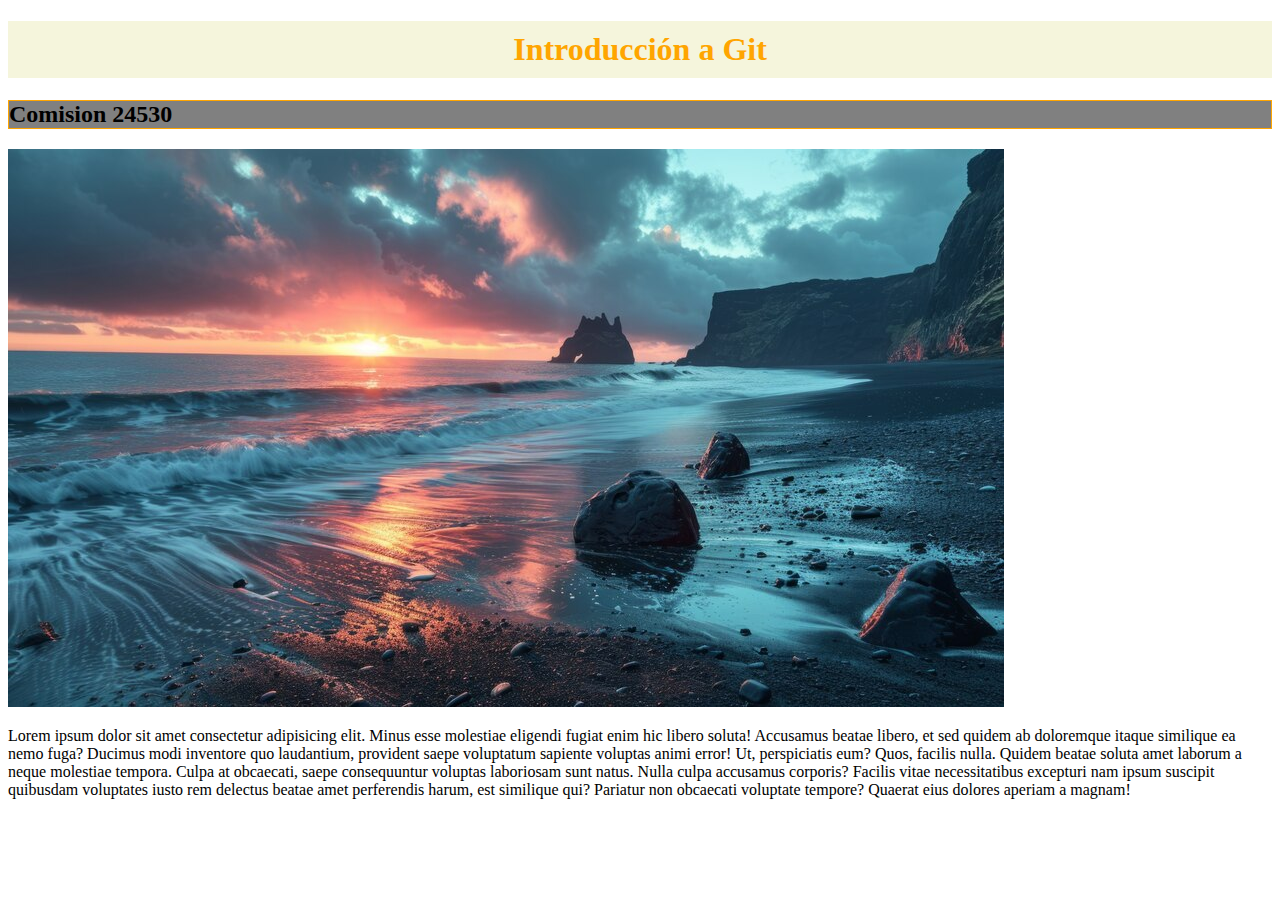
==== index.html @ 83cf324a "Agregamos imagen y modificamos index" ====
<!DOCTYPE html>
<html lang="en">
<head>
    <meta charset="UTF-8">
    <meta name="viewport" content="width=device-width, initial-scale=1.0">
    <title>Document</title>
    <link rel="stylesheet" href="css/estilos.css">
    <script src="js/script.js"></script>
</head>
<body>
    <h1>Introducción a Git</h1>
    <h2>Comision 24530</h2>
    <img src="img/paisaje.jpg" alt="paisaje">
    <p>Lorem ipsum dolor sit amet consectetur adipisicing elit. Minus esse molestiae eligendi fugiat enim hic libero soluta! Accusamus beatae libero, et sed quidem ab doloremque itaque similique ea nemo fuga? Ducimus modi inventore quo laudantium, provident saepe voluptatum sapiente voluptas animi error! Ut, perspiciatis eum? Quos, facilis nulla. Quidem beatae soluta amet laborum a neque molestiae tempora. Culpa at obcaecati, saepe consequuntur voluptas laboriosam sunt natus. Nulla culpa accusamus corporis? Facilis vitae necessitatibus excepturi nam ipsum suscipit quibusdam voluptates iusto rem delectus beatae amet perferendis harum, est similique qui? Pariatur non obcaecati voluptate tempore? Quaerat eius dolores aperiam a magnam!</p>

</body>
</html>
---- css/estilos.css ----
h1{
    color: orange;
    text-align: center;
    background-color: beige;
    padding: 10px;
}
h2{
    border: 1px solid orange;
    background-color: gray;
}
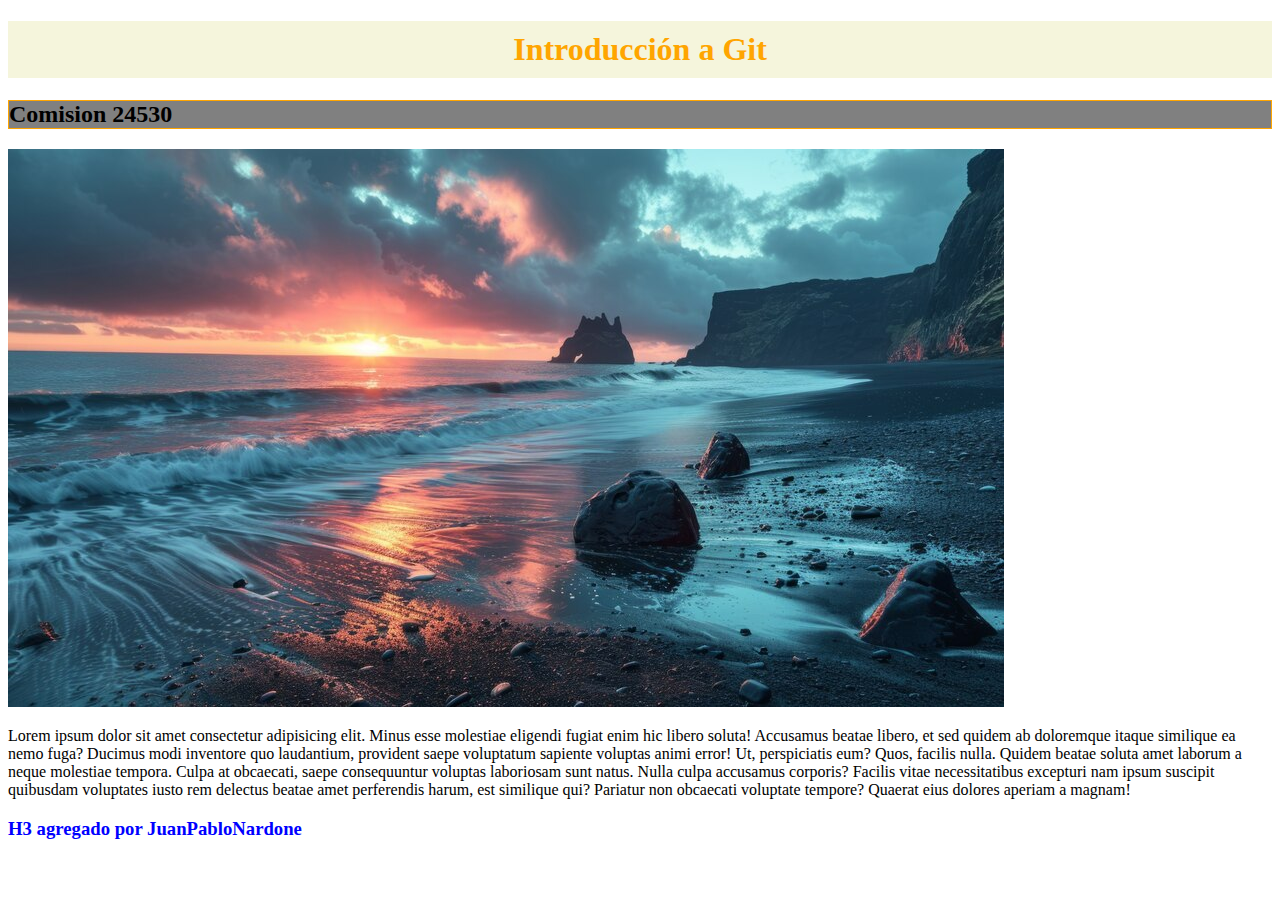
==== commit 613f11dd: "Agregado de h3 por prof Juan Pablo" ====
--- a/index.html
+++ b/index.html
@@ -12,6 +12,7 @@
     <h2>Comision 24530</h2>
     <img src="img/paisaje.jpg" alt="paisaje">
     <p>Lorem ipsum dolor sit amet consectetur adipisicing elit. Minus esse molestiae eligendi fugiat enim hic libero soluta! Accusamus beatae libero, et sed quidem ab doloremque itaque similique ea nemo fuga? Ducimus modi inventore quo laudantium, provident saepe voluptatum sapiente voluptas animi error! Ut, perspiciatis eum? Quos, facilis nulla. Quidem beatae soluta amet laborum a neque molestiae tempora. Culpa at obcaecati, saepe consequuntur voluptas laboriosam sunt natus. Nulla culpa accusamus corporis? Facilis vitae necessitatibus excepturi nam ipsum suscipit quibusdam voluptates iusto rem delectus beatae amet perferendis harum, est similique qui? Pariatur non obcaecati voluptate tempore? Quaerat eius dolores aperiam a magnam!</p>
-
+    <h3>H3 agregado por JuanPabloNardone</h3>
+    
 </body>
 </html>--- a/css/estilos.css
+++ b/css/estilos.css
@@ -7,4 +7,7 @@
 h2{
     border: 1px solid orange;
     background-color: gray;
+}
+h3{
+    color: blue;
 }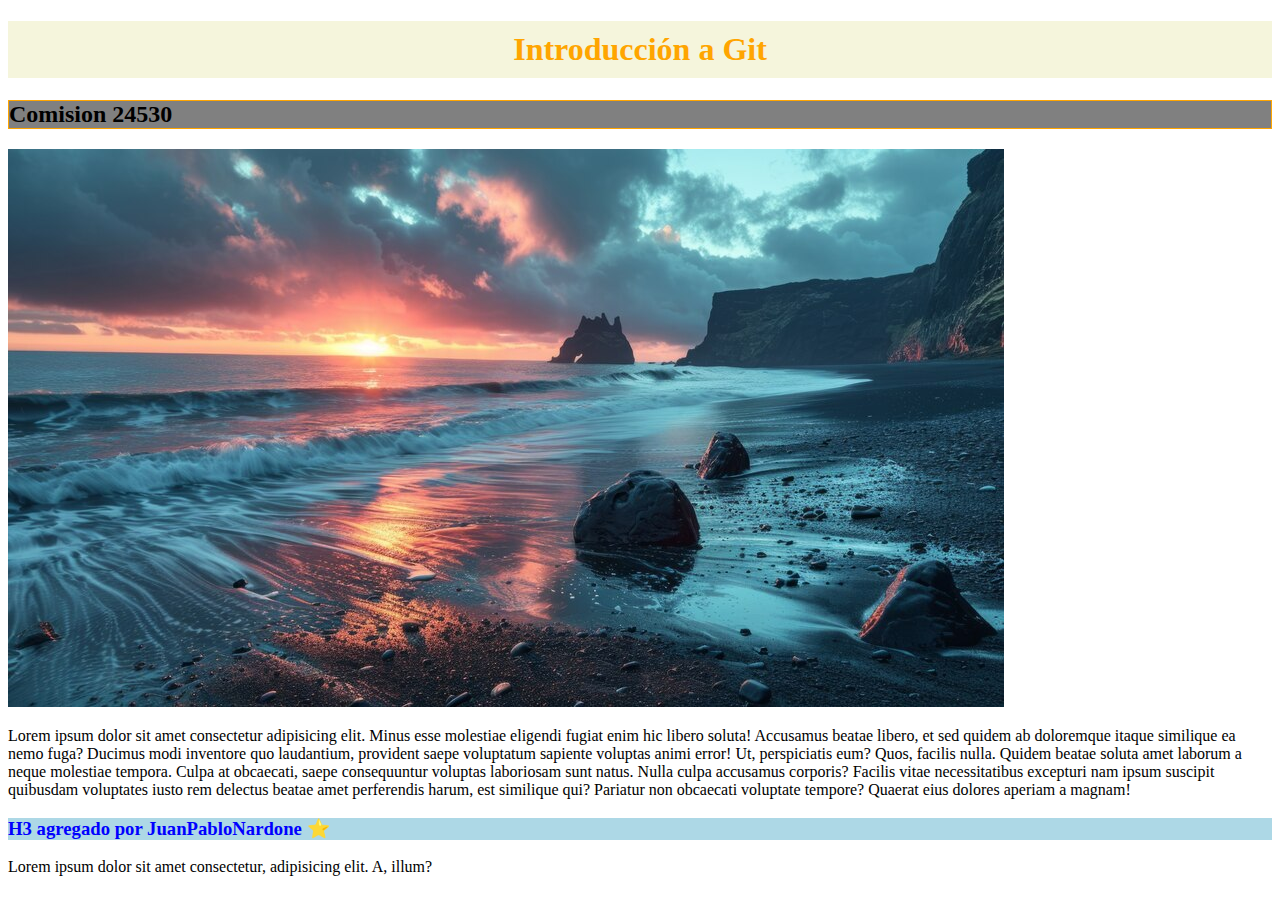
==== commit b1b43ad7: "Agregados finales de Juan Codo" ====
--- a/index.html
+++ b/index.html
@@ -12,7 +12,7 @@
     <h2>Comision 24530</h2>
     <img src="img/paisaje.jpg" alt="paisaje">
     <p>Lorem ipsum dolor sit amet consectetur adipisicing elit. Minus esse molestiae eligendi fugiat enim hic libero soluta! Accusamus beatae libero, et sed quidem ab doloremque itaque similique ea nemo fuga? Ducimus modi inventore quo laudantium, provident saepe voluptatum sapiente voluptas animi error! Ut, perspiciatis eum? Quos, facilis nulla. Quidem beatae soluta amet laborum a neque molestiae tempora. Culpa at obcaecati, saepe consequuntur voluptas laboriosam sunt natus. Nulla culpa accusamus corporis? Facilis vitae necessitatibus excepturi nam ipsum suscipit quibusdam voluptates iusto rem delectus beatae amet perferendis harum, est similique qui? Pariatur non obcaecati voluptate tempore? Quaerat eius dolores aperiam a magnam!</p>
-    <h3>H3 agregado por JuanPabloNardone</h3>
-    
+    <h3>H3 agregado por JuanPabloNardone ⭐</h3>
+    <p>Lorem ipsum dolor sit amet consectetur, adipisicing elit. A, illum?</p>
 </body>
 </html>--- a/css/estilos.css
+++ b/css/estilos.css
@@ -10,4 +10,5 @@
 }
 h3{
     color: blue;
+    background-color: lightblue;
 }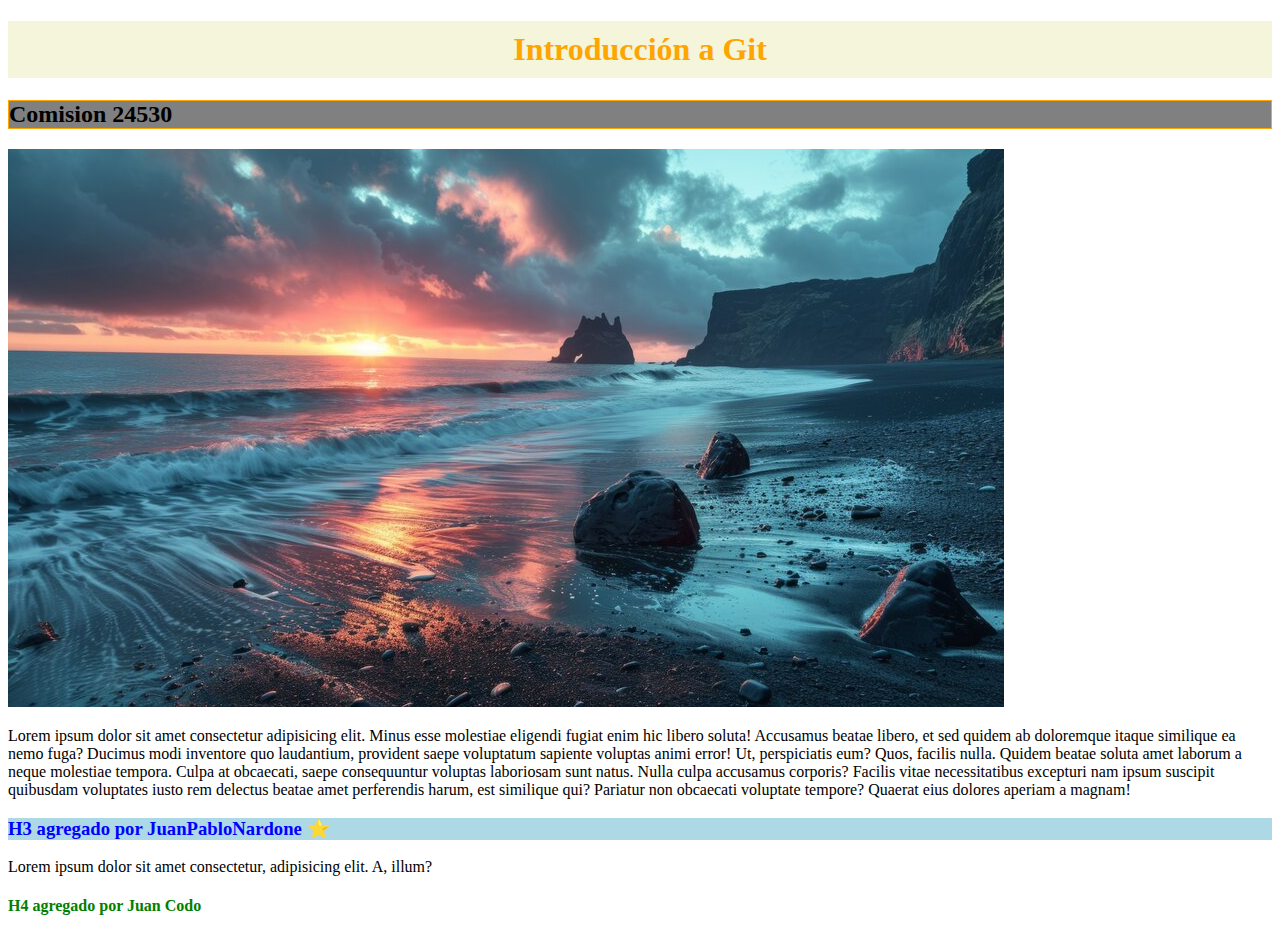
==== commit a364fd3d: "Agregado por Juan Codo al h4" ====
--- a/index.html
+++ b/index.html
@@ -14,5 +14,6 @@
     <p>Lorem ipsum dolor sit amet consectetur adipisicing elit. Minus esse molestiae eligendi fugiat enim hic libero soluta! Accusamus beatae libero, et sed quidem ab doloremque itaque similique ea nemo fuga? Ducimus modi inventore quo laudantium, provident saepe voluptatum sapiente voluptas animi error! Ut, perspiciatis eum? Quos, facilis nulla. Quidem beatae soluta amet laborum a neque molestiae tempora. Culpa at obcaecati, saepe consequuntur voluptas laboriosam sunt natus. Nulla culpa accusamus corporis? Facilis vitae necessitatibus excepturi nam ipsum suscipit quibusdam voluptates iusto rem delectus beatae amet perferendis harum, est similique qui? Pariatur non obcaecati voluptate tempore? Quaerat eius dolores aperiam a magnam!</p>
     <h3>H3 agregado por JuanPabloNardone ⭐</h3>
     <p>Lorem ipsum dolor sit amet consectetur, adipisicing elit. A, illum?</p>
+    <h4>H4 agregado por Juan Codo</h4>
 </body>
 </html>--- a/css/estilos.css
+++ b/css/estilos.css
@@ -11,4 +11,7 @@
 h3{
     color: blue;
     background-color: lightblue;
+}
+h4{
+    color: green;
 }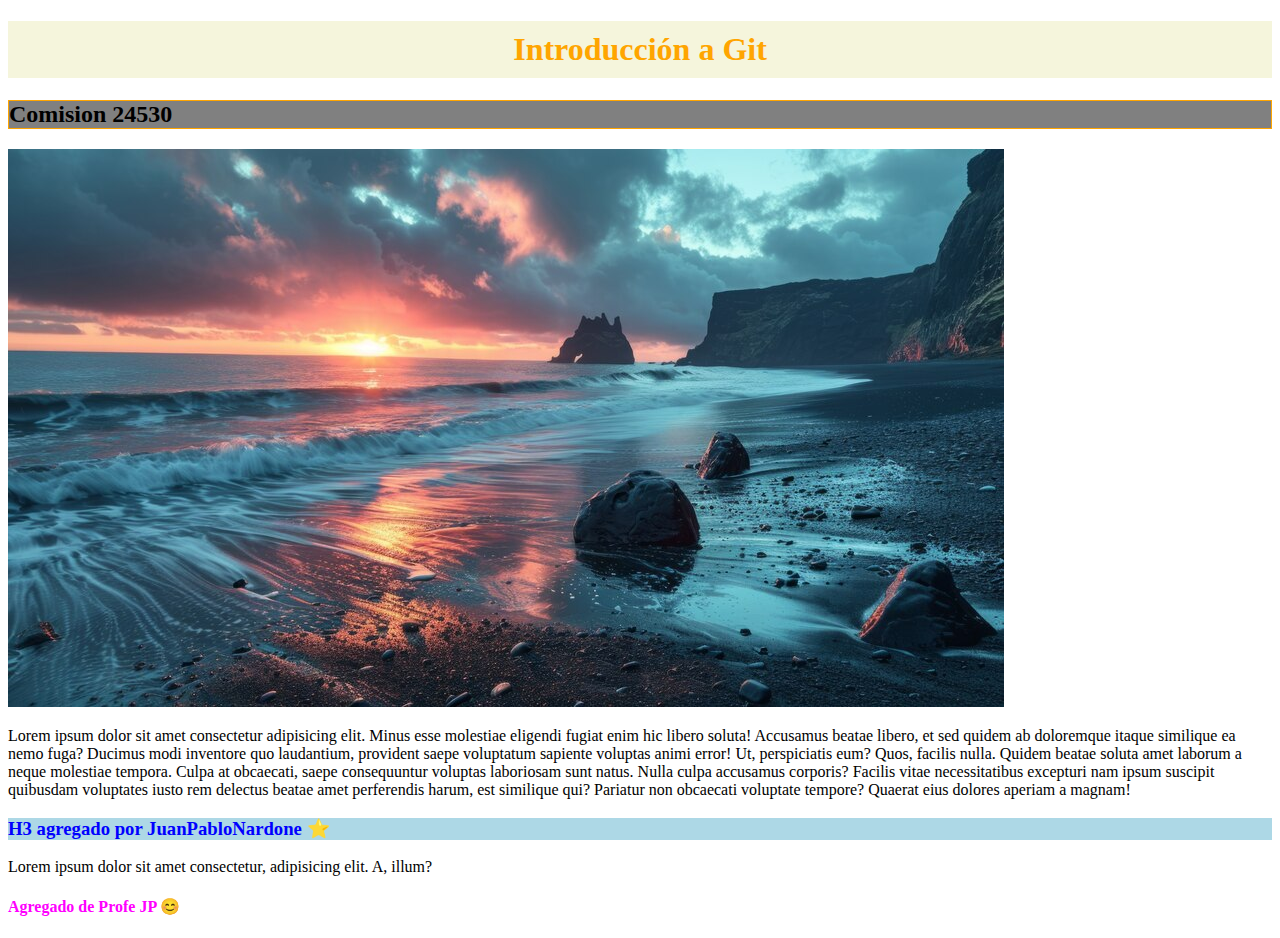
==== commit 03f0dc81: "Agregado de Profe JP" ====
--- a/index.html
+++ b/index.html
@@ -14,6 +14,6 @@
     <p>Lorem ipsum dolor sit amet consectetur adipisicing elit. Minus esse molestiae eligendi fugiat enim hic libero soluta! Accusamus beatae libero, et sed quidem ab doloremque itaque similique ea nemo fuga? Ducimus modi inventore quo laudantium, provident saepe voluptatum sapiente voluptas animi error! Ut, perspiciatis eum? Quos, facilis nulla. Quidem beatae soluta amet laborum a neque molestiae tempora. Culpa at obcaecati, saepe consequuntur voluptas laboriosam sunt natus. Nulla culpa accusamus corporis? Facilis vitae necessitatibus excepturi nam ipsum suscipit quibusdam voluptates iusto rem delectus beatae amet perferendis harum, est similique qui? Pariatur non obcaecati voluptate tempore? Quaerat eius dolores aperiam a magnam!</p>
     <h3>H3 agregado por JuanPabloNardone ⭐</h3>
     <p>Lorem ipsum dolor sit amet consectetur, adipisicing elit. A, illum?</p>
-    <h4>H4 agregado por Juan Codo</h4>
+    <h4>Agregado de Profe JP 😊</h4>
 </body>
 </html>--- a/css/estilos.css
+++ b/css/estilos.css
@@ -13,5 +13,5 @@
     background-color: lightblue;
 }
 h4{
-    color: green;
+    color: fuchsia;
 }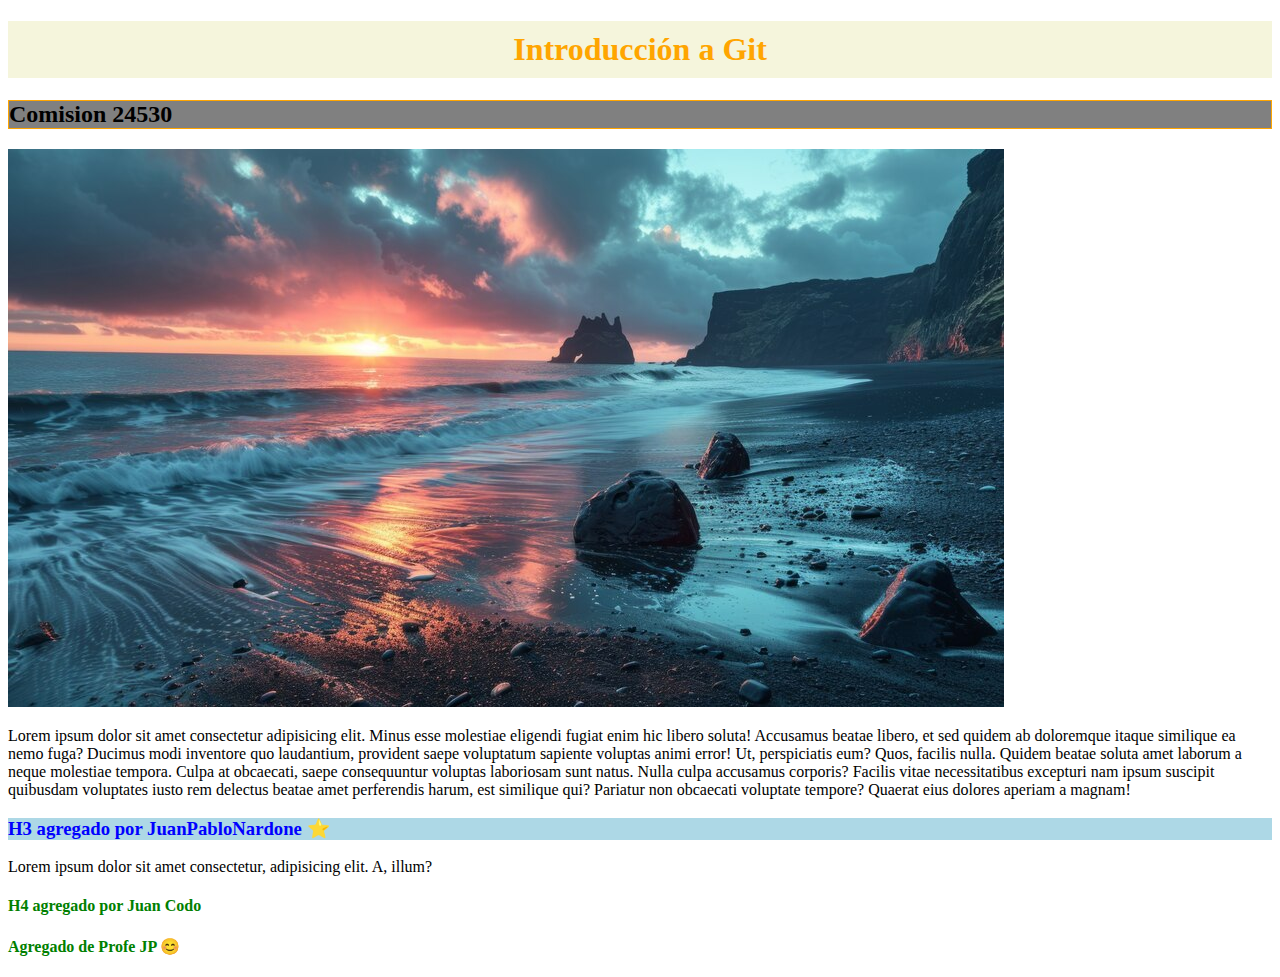
==== commit ea956f39: "Merge branch 'main' of https://github.com/juanpablocodoacodo/repocol2" ====
--- a/index.html
+++ b/index.html
@@ -14,6 +14,7 @@
     <p>Lorem ipsum dolor sit amet consectetur adipisicing elit. Minus esse molestiae eligendi fugiat enim hic libero soluta! Accusamus beatae libero, et sed quidem ab doloremque itaque similique ea nemo fuga? Ducimus modi inventore quo laudantium, provident saepe voluptatum sapiente voluptas animi error! Ut, perspiciatis eum? Quos, facilis nulla. Quidem beatae soluta amet laborum a neque molestiae tempora. Culpa at obcaecati, saepe consequuntur voluptas laboriosam sunt natus. Nulla culpa accusamus corporis? Facilis vitae necessitatibus excepturi nam ipsum suscipit quibusdam voluptates iusto rem delectus beatae amet perferendis harum, est similique qui? Pariatur non obcaecati voluptate tempore? Quaerat eius dolores aperiam a magnam!</p>
     <h3>H3 agregado por JuanPabloNardone ⭐</h3>
     <p>Lorem ipsum dolor sit amet consectetur, adipisicing elit. A, illum?</p>
+    <h4>H4 agregado por Juan Codo</h4>
     <h4>Agregado de Profe JP 😊</h4>
 </body>
 </html>--- a/css/estilos.css
+++ b/css/estilos.css
@@ -14,4 +14,7 @@
 }
 h4{
     color: fuchsia;
+}
+h4{
+    color: green;
 }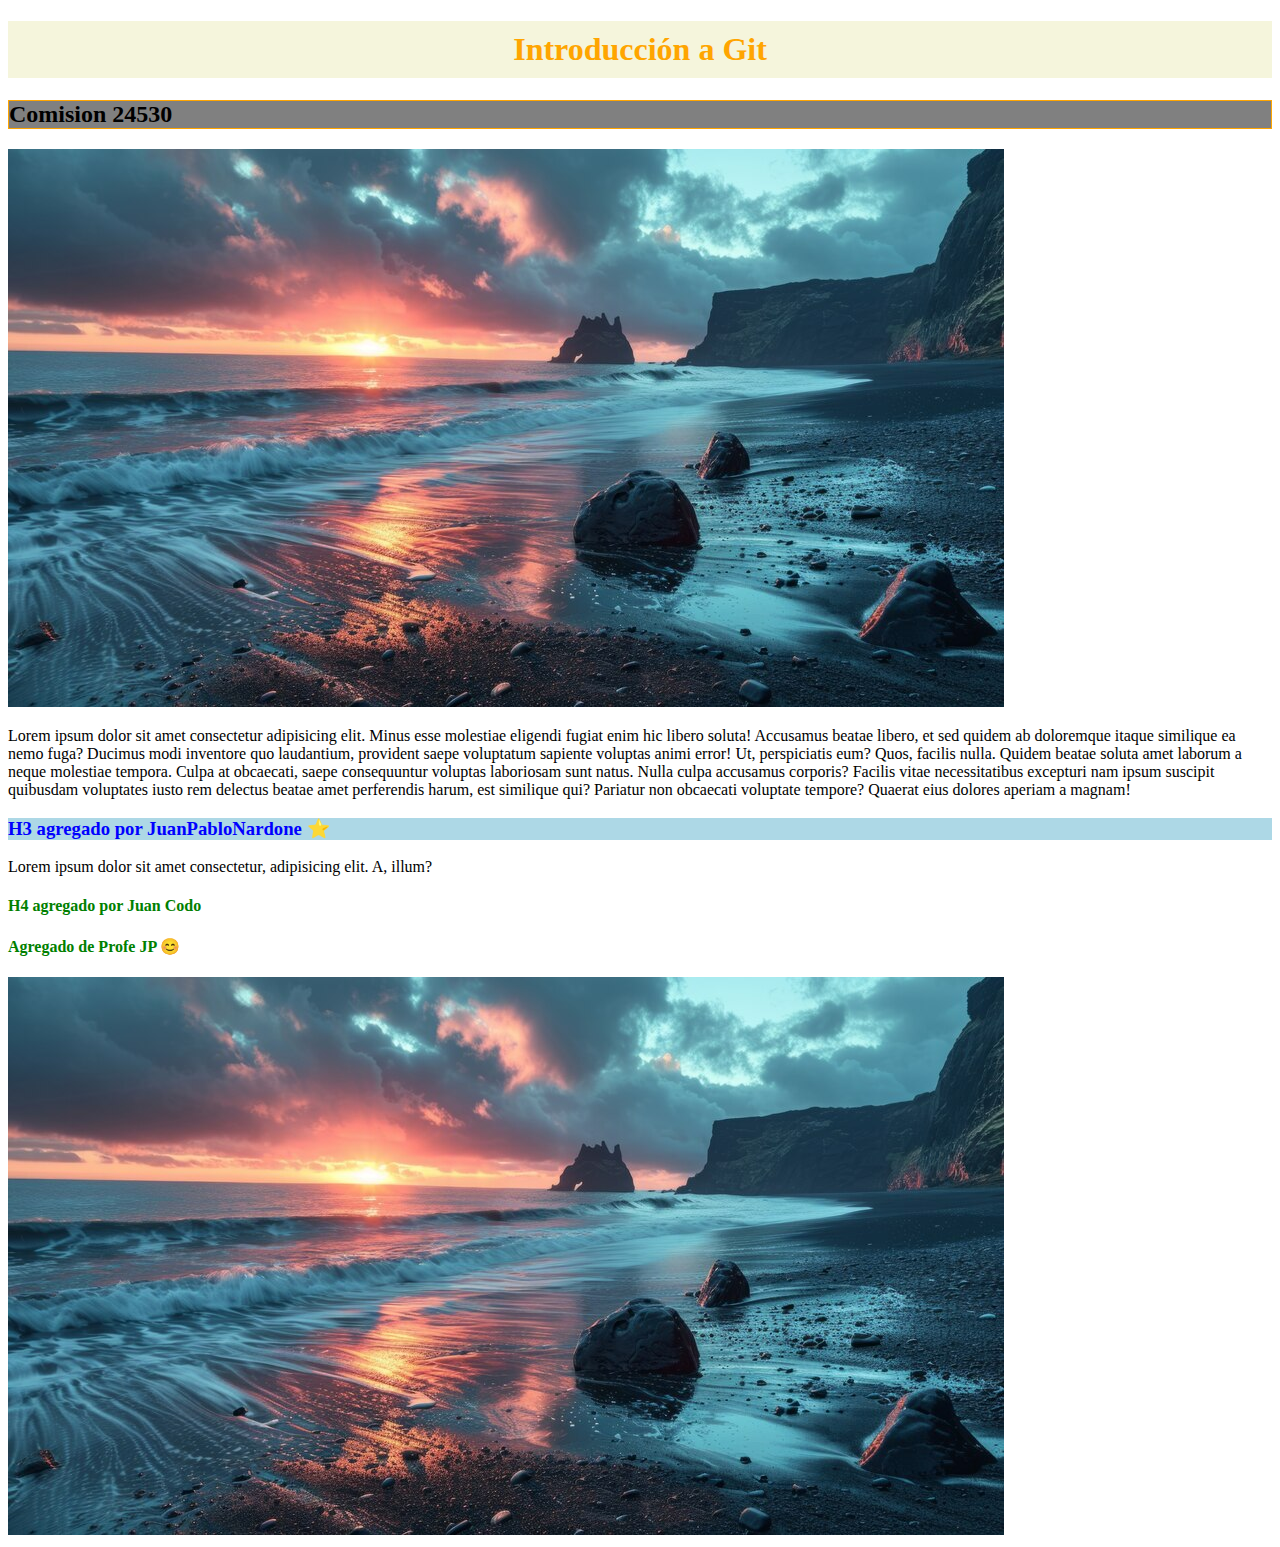
==== commit 392dc2f2: "Cambios hechos en ramados" ====
--- a/index.html
+++ b/index.html
@@ -16,5 +16,7 @@
     <p>Lorem ipsum dolor sit amet consectetur, adipisicing elit. A, illum?</p>
     <h4>H4 agregado por Juan Codo</h4>
     <h4>Agregado de Profe JP 😊</h4>
+    <img src="img/paisaje.jpg" alt="paisaje">
+
 </body>
 </html>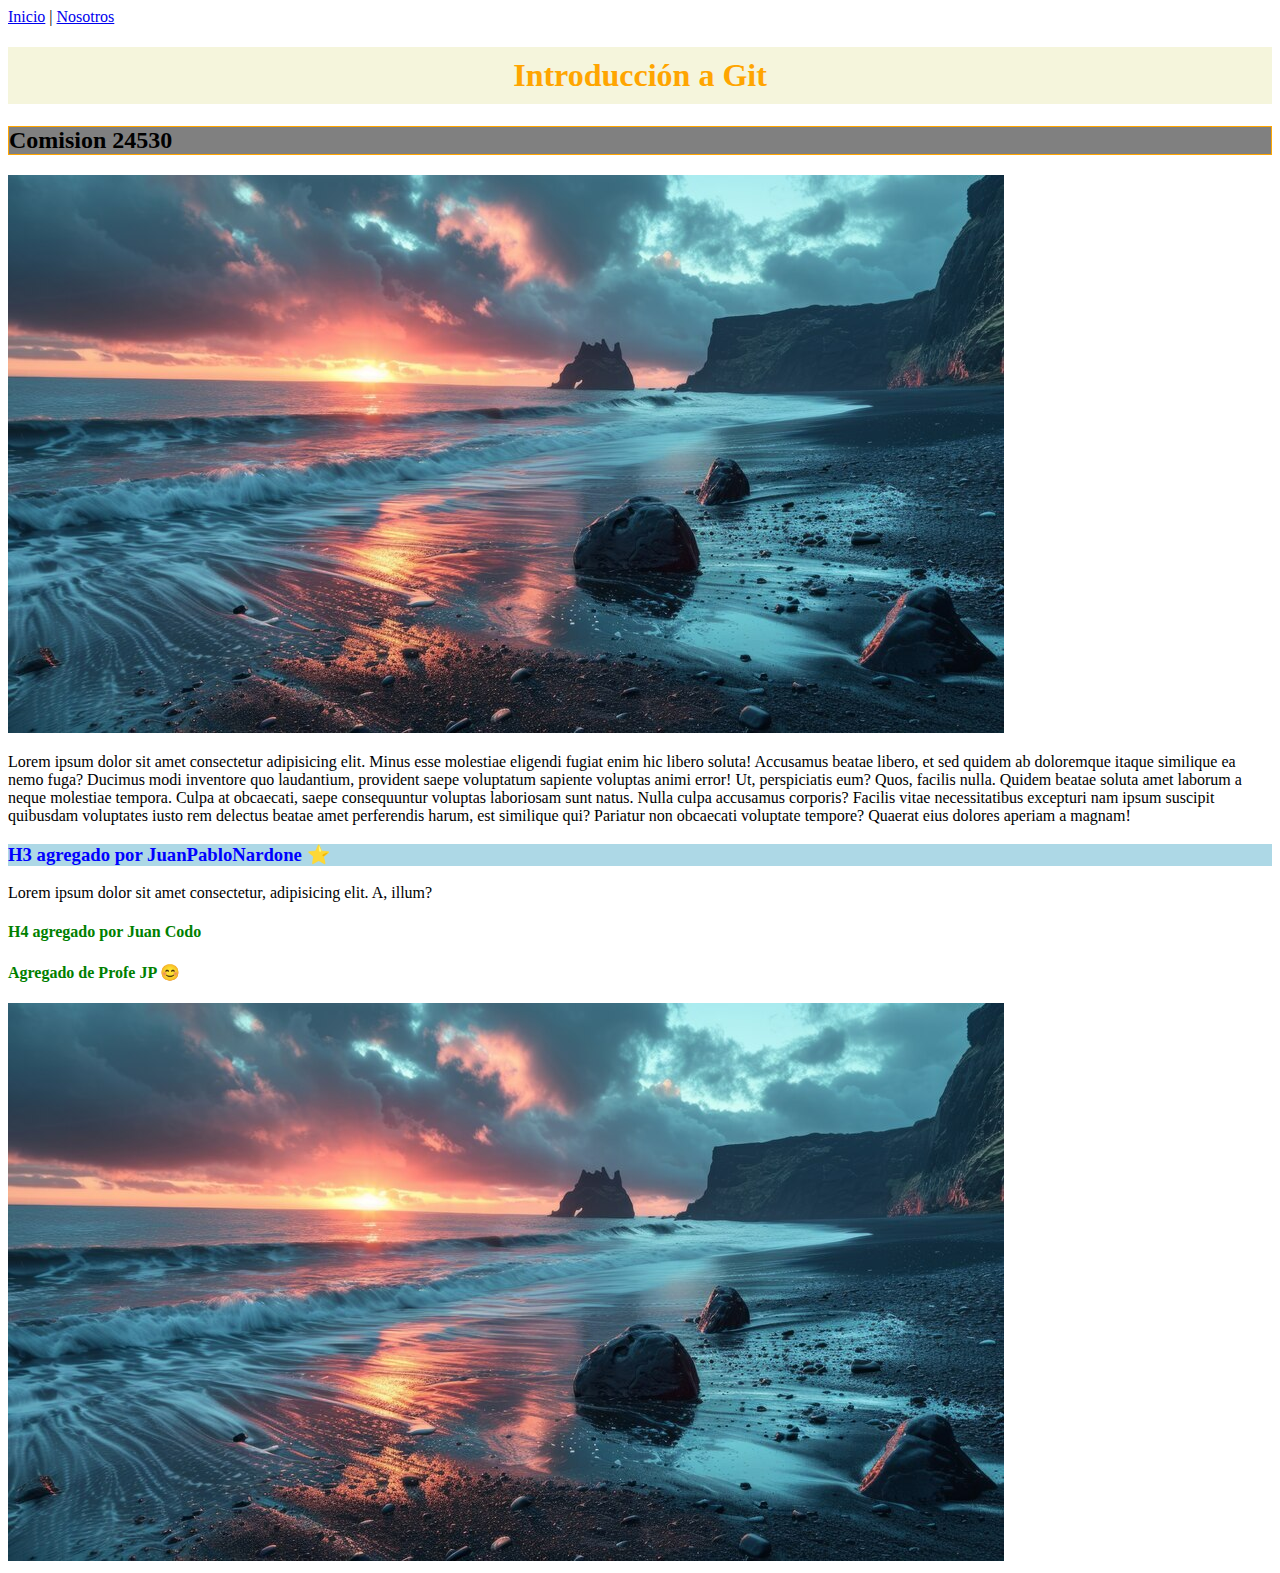
==== commit af29e747: "Agregado barra navegacion" ====
--- a/index.html
+++ b/index.html
@@ -8,6 +8,10 @@
     <script src="js/script.js"></script>
 </head>
 <body>
+    <nav>
+        <a href="index.html"> Inicio</a> |
+        <a href="nosotros.html"> Nosotros</a>
+    </nav>
     <h1>Introducción a Git</h1>
     <h2>Comision 24530</h2>
     <img src="img/paisaje.jpg" alt="paisaje">
